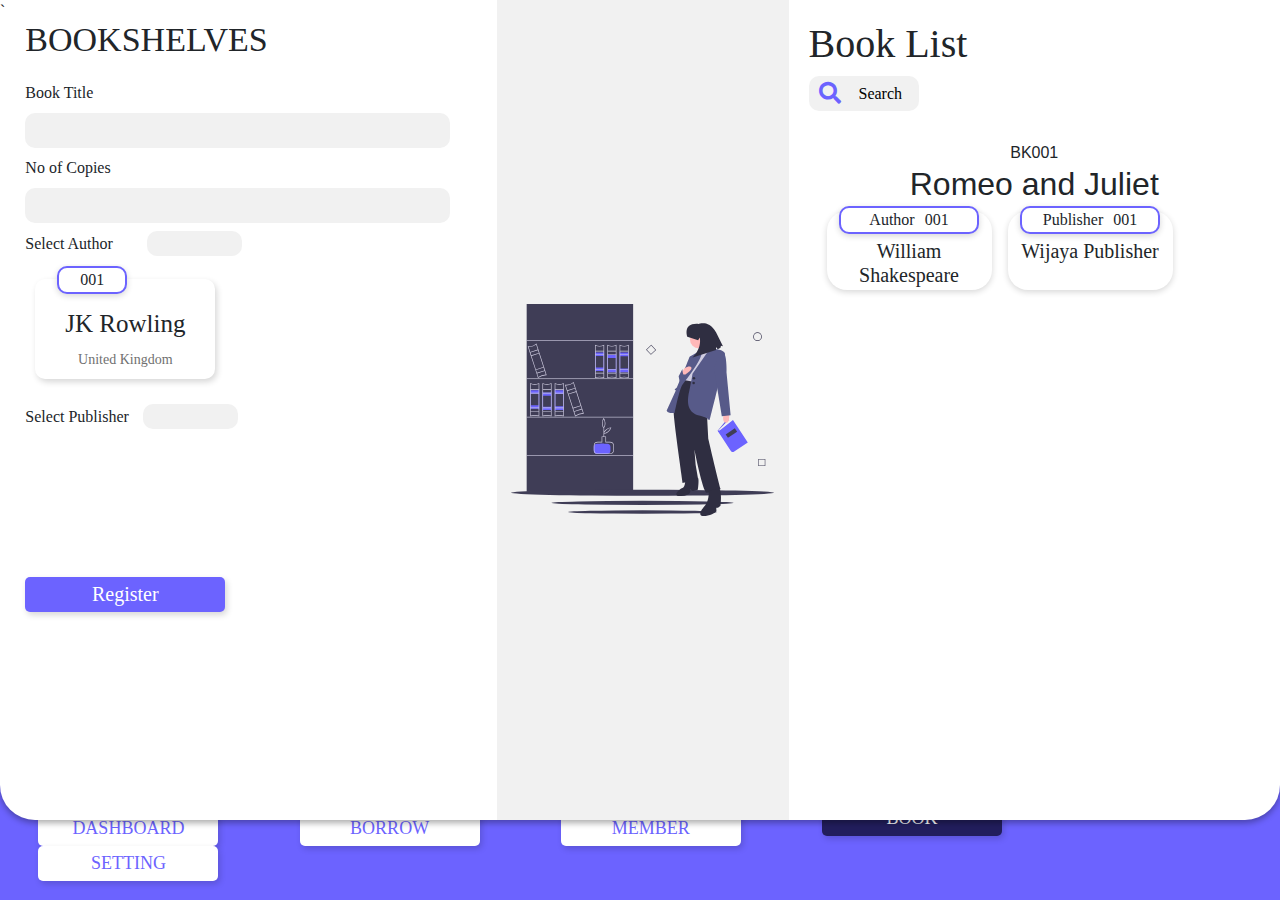
==== public_html/book.html @ 6130db79 "Initial commit" ====
<!DOCTYPE html>
<html lang="en">
<head>
    <meta charset="UTF-8">
    <title>Bookshelves | LMS</title>
    <meta name="viewport" content="width=device-width, initial-scale=1.0">
    <link rel="stylesheet" href="https://use.fontawesome.com/releases/v5.10.1/css/all.css">
    <link rel="stylesheet" href="https://stackpath.bootstrapcdn.com/bootstrap/4.4.1/css/bootstrap.min.css">
    <link rel="stylesheet" href="css/book.css">
    <link rel="stylesheet" href="css/common.css">
</head>
<body>
<main>`
    <section>
        <article id="arc-form">
            <div id="div-form">
                <h1>BOOKSHELVES</h1>
                <form id="bookForm">
                    <label for="txtBookTitle">Book Title</label>
                    <input type="text" name="bookTitle" class="txt-field" id="txtBookTitle">
                    <label for="txtCopies">No of Copies</label>
                    <input type="text" name="copies" class="txt-field" id="txtCopies">
                    <label for="txtAuthor" style="margin-right: 30px">Select Author</label>
                    <input type="text" class="sm-txt" id="txtAuthor">
                    <div class="author-card">
                        <div>
                            <div>
                                <div>001</div>
                                <h2>JK Rowling</h2>
                                <h4>United Kingdom</h4>
                            </div>
                        </div>
                    </div>
                    <label for="txtPublisher" style="margin-right: 10px">Select Publisher</label>
                    <input type="text" class="sm-txt" id="txtPublisher">
                    <div class="pub-card">
                        <div>
                            <div>
                                <div>001</div>
                                <h2>Wijaya Publications</h2>
                                <h4>Colombo</h4>
                            </div>
                        </div>
                    </div>
                    <div>
                        <button id="btnREG" type="button">Register</button>
                        <button id="btnDelete" type="button">Remove</button>
                    </div>
                </form>
            </div>
        </article>
    </section>
    <section id="sec-img">
        <img src="assets.img/undraw_bookshelves_xekd.svg" alt="" width="90%">
    </section>
    <section>
        <article id="arc-list">
            <div id="div-search">
                <h1>Book List</h1>
                <form>
                    <div id="searchMem">
                        <i class="fas fa-search"></i>
                        <input type="text" placeholder="Search" class="txt-field">
                    </div>
                </form>
            </div>
            <div id="listMem">
                <div>
                    <div>
                        <div>BK001</div>
                        <h2>Romeo and Juliet</h2>
                        <div class="inner-cards">
                            <div>
                                <div><h4>Author</h4><h5>001</h5></div>
                                <h3>William Shakespeare</h3>
                            </div>
                            <div>
                                <div><h4>Publisher</h4><h5>001</h5></div>
                                <h3>Wijaya Publisher</h3>
                            </div>
                        </div>
                    </div>
                </div>
            </div>
        </article>
    </section>
</main>
<footer>
    <div>
        <form>
            <button id="Menu-DB" type="button">DASHBOARD</button>
            <button id="Menu-BW" type="button">BORROW</button>
            <button id="Menu-MB" type="button">MEMBER</button>
            <button id="Menu-BK" type="button" class="current-ui">BOOK</button>
            <button id="Menu-ST" type="button">SETTING</button>
            <!--            <button type="submit" id="btnUser">user</button>-->
        </form>
    </div>
</footer>
<script src="https://code.jquery.com/jquery-3.4.1.min.js"></script>
<script src="jsControllers/BookController.js"></script>
<script src="jsControllers/CommonController.js"></script>
</body>
</html>
---- public_html/css/book.css ----
#arc-form {
    padding: 20px;
    padding-right: 0;
}

#div-form {
    /*padding: 20px;*/
}

#div-form > h1 {
    font-family: Ethnocentric;
    font-size: 34px;
}

#div-form > form {
    margin-top: 20px;
    /*background-color: red;*/
}

#div-form > form > label {
    font-family: "PT Sans";
}

#div-form > form > input {
    margin-bottom: 8px;
}

#div-form > form > div > button {
    width: 200px;
    height: 35px;
    border: none;
    border-radius: 5px;
    background: #6c63ff;
    box-shadow: 2px 3px 6px rgba(0, 0, 0, 0.16);
    color: white;
    font-family: Ethnocentric;
    font-size: 20px;
}

.author-card{
    width: 100%;
    height: 130px;
    margin-bottom: 10px;
    overflow-x: auto;
    padding-left: 500px;
    transition: padding-left 1s;
    /*display: flex;*/
    /*background: #f1f1f1;*/
}

.author-card::-webkit-scrollbar {
    height: 5px;
}

.author-card::-webkit-scrollbar-track {
    border-radius: 10px;
    box-shadow: inset 0 0 6px rgba(0, 0, 0, 0.3);
}

.author-card::-webkit-scrollbar-thumb {
    border-radius: 10px;
    background-color: #6c63ff;
    outline: 1px solid slategrey;
}

.author-card>div{
    width: max-content;
    display: flex;
}

.author-card>div>div{
    position: relative;
    border: 2px solid #ffffff;
    max-width: fit-content;
    min-width: 180px;
    height: 100px;
    margin: 0 10px;
    margin-top: 15px;
    background-color: #ffffff;
    border-radius: 10px;
    box-shadow: 2px 3px 6px rgba(0, 0, 0, 0.16);
    position: relative;
    cursor: pointer;
    transition: box-shadow .5s;
}

.author-card > div>div:hover {
    box-shadow: 0px 0px 6px 3px #6c63ff70;
}

.author-card>div>div>:nth-child(1){
    position: relative;
    top: -15px;
    left: 20px;
    background: white;
    width: 70px;
    border: 2px solid #6c63ff;
    box-shadow: 0px 2px 6px rgba(0, 0, 0, 0.16);
    border-radius: 10px;
    font-family: Broadway;
    text-align: center;
}

.author-card>div>div>:nth-child(2){
    text-align: center;
    margin: 0 5px;
    font-family: Righteous;
    font-size: 25px;
}

.author-card>div>div>:nth-child(3){
    width: 100%;
    font-size: 14px;
    text-align: center;
    font-family: Righteous;
    position: absolute;
    bottom: 0px;
    color: #707070;
}
/*===================================================*/

.pub-card{
    width: 100%;
    height: 130px;
    margin-bottom: 10px;
    overflow-x: auto;
    padding-left: 500px;
    transition: padding-left 1s;
    /*display: flex;*/
    /*background: #f1f1f1;*/
}

.pub-card::-webkit-scrollbar {
    height: 5px;
}

.pub-card::-webkit-scrollbar-track {
    border-radius: 10px;
    box-shadow: inset 0 0 6px rgba(0, 0, 0, 0.3);
}

.pub-card::-webkit-scrollbar-thumb {
    border-radius: 10px;
    background-color: #6c63ff;
    outline: 1px solid slategrey;
}

.pub-card>div{
    width: max-content;
    display: flex;
}

.pub-card>div>div{
    min-width: 180px;
    max-width: fit-content;
    height: 100px;
    margin: 0 10px;
    margin-top: 15px;
    background-color: #ffffff;
    border: 2px solid #ffffff;
    border-radius: 10px;
    box-shadow: 2px 3px 6px rgba(0, 0, 0, 0.16);
    position: relative;
    cursor: pointer;
    transition: box-shadow .5s;
}

.pub-card > div>div:hover {
    box-shadow: 0px 0px 6px 3px #6c63ff70;
}

.pub-card>div>div>:nth-child(1){
    position: relative;
    top: -15px;
    left: 20px;
    background: white;
    width: 70px;
    border: 2px solid #6c63ff;
    box-shadow: 0px 2px 6px rgba(0, 0, 0, 0.16);
    border-radius: 10px;
    font-family: Broadway;
    text-align: center;
}

.pub-card>div>div>:nth-child(2){
    text-align: center;
    /*margin: 0;*/
    font-size: 25px;
    margin: 0 5px;
    font-family: Righteous;
}

.pub-card>div>div>:nth-child(3){
    width: 100%;
    font-size: 14px;
    text-align: center;
    font-family: Righteous;
    position: absolute;
    bottom: 0px;
    color: #707070;
}

/*===================================================*/
#arc-list {
    padding: 20px;
}

#div-search {
    position: relative;
}

#div-search > h1 {
    font-family: Ethnocentric;
}

#searchMem {
    position: relative;
}

#searchMem > i {
    font-size: 22px;
    position: absolute;
    margin: 6px 0;
    margin-left: 10px;
    color: #6c63ff;
}

#searchMem > input {
    width: 110px;
    padding-left: 50px;
    transition: width 1s;
}

#searchMem > input::placeholder {
    color: black;
    font-family: Righteous;
}

#searchMem > input:focus {
    width: 60%;
}

#listMem {
    padding-top: 500px;
    overflow-y: auto;
    margin: 0;
    margin-top: 20px;
    height: 30em;
    text-align: center;
    transition: padding-top .5s;
}

#listMem::-webkit-scrollbar {
    width: 5px;
}

#listMem::-webkit-scrollbar-track {
    border-radius: 10px;
    box-shadow: inset 0 0 6px rgba(0, 0, 0, 0.3);
}

#listMem::-webkit-scrollbar-thumb {
    border-radius: 10px;
    background-color: #6c63ff;
    outline: 1px solid slategrey;
}


.selectedBook{
    width: 100%;
    height: 180px;
    text-align: center;
}

.selectedBook>div{
    display: inline-block;
    width: 380px;
    height: 150px;
    border: 2px solid #ffffff;
    border-radius: 20px;
    background: #fff;
    box-shadow: 0px 2px 6px rgba(0, 0, 0, 0.16);
    text-align: left;
    margin: 20px 0;
    transition: box-shadow .5s;
    cursor: pointer;
}

.selectedBook>div:hover{
    box-shadow: 0px 0px 6px 3px #6c63ff70;
}

.selectedBook>div>:nth-child(1){
    position: relative;
    top: -15px;
    left: 20px;
    background: white;
    width: 70px;
    border: 2px solid #6c63ff;
    box-shadow: 0px 2px 6px rgba(0, 0, 0, 0.16);
    border-radius: 10px;
    font-family: Broadway;
    text-align: center;
}

.selectedBook>div>:nth-child(2){
    font-size: 20px;
    position: relative;
    top: -8px;
    font-family: Ethnocentric;
    margin-left: 15px;
}

.inner-cards{
    display: flex;
    padding: 0 10px;
}

.inner-cards>div{
    width: 165px;
    min-width: 165px;
    box-shadow: 0px 2px 6px rgba(0, 0, 0, 0.16);
    border-radius: 20px;
    height: 79px;
    margin: 0 8px;
    text-align: center;
}

.inner-cards>div>div {
    margin-top: 10px;
    position: relative;
    top: -15px;
    display: inline-block;
    background: white;
    width: 140px;
    border: 2px solid #6c63ff;
    box-shadow: 0px 2px 6px rgba(0, 0, 0, 0.16);
    border-radius: 10px;
    text-align: center;
}

.inner-cards>div>div>:nth-child(1){
    font-size: 16px;
    display: inline;
    font-family: Righteous;
}

.inner-cards>div>div>:nth-child(2){
    display: inline;
    font-size: 16px;
    margin-left: 10px;
    font-family: Broadway;
}

.inner-cards>div>h3{
    text-align: center;
    font-family: Righteous;
    font-size: 20px;
    position: relative;
    top: -10px;
}
---- public_html/css/common.css ----
body {
    overflow-y: hidden;
    height: 100vh;
}

main {
    width: 100%;
    height: calc(100vh - 80px);
    background: white;
    position: relative;
    border-bottom-left-radius: 35px;
    border-bottom-right-radius: 35px;
    z-index: 1;
    display: flex;
    box-shadow: 0px 3px 6px rgba(0, 0, 0, 0.33);
}

main > section {
    width: 34%;
}

main > section:nth-child(1) {
    width: 32%;
    border-bottom-left-radius: 35px;
    min-width: 491.513px;
}

main > section:nth-child(2) {
    background: #F1F1F1;
    position: relative;
}

#sec-img > img {
    position: absolute;
    top: 0;
    bottom: 0;
    left: 0;
    right: 0;
    margin: auto;
}


main > section:nth-child(3) {
    border-bottom-right-radius: 35px;
    min-width: 491.513px;
}


footer {
    position: absolute;
    bottom: 0;
    width: 100%;
    height: 16vh;
    min-height: 100px;
    background: #6c63ff;
}

footer>div{
    position: relative;
    width: 100%;
    top: 55px;
}

footer>div>form>button{
    font-size: 18px;
    position: relative;
    width: 180px;
    margin: 0 3%;
    height: 35px;
    border-radius: 5px;
    background: #fff;
    border: none;
    box-shadow: 2px 3px 6px rgba(0, 0, 0, 0.16);
    color: #6c63ff;
    font-family: Ethnocentric;
}

footer>div>form>button:focus{
    outline: none;
}

.current-ui{
    top: -10px;
    background: #221e5d;
    color: white;
}

.txt-field{
    display: block;
    width: 90%;
    height: 35px;
    border-radius: 10px;
    background: #f1f1f1;
    border: none;
    outline: none;
    padding-left: 10px;
    transition: box-shadow .5s;
}

.txt-field:hover{
    box-shadow: 0px 0px 6px rgba(108, 99, 255, 0.47);
}

.txt-field:focus{
    background: #fff!important;
    border: 2px solid #6c63ff!important;
    box-shadow: 0px 0px 6px rgba(108, 99, 255, 0.47);
}

.sm-txt{
    width: 20%;
    height: 25px;
    border-radius: 10px;
    background: #f1f1f1;
    border: none;
    outline: none;
    padding-left: 10px;
    transition: box-shadow .5s;
    font-size: 15px;
}

.sm-txt:hover{
    box-shadow: 0px 0px 6px rgba(108, 99, 255, 0.47);
}

.sm-txt:focus{
    background: #fff!important;
    border: 2px solid #6c63ff!important;
    box-shadow: 0px 0px 6px rgba(108, 99, 255, 0.47);
}

#btnDelete{
    width: 160px!important;
    margin-left: 30px;
    color: #FF206E!important;
    background-color: #ffffff!important;
    border: 2px solid #FF206E!important;
    display: none;
}

/*.notification{*/
/*    width: 500px;*/
/*    height: 300px;*/
/*    background-color: #6c63ff;*/
/*    position: absolute;*/
/*    z-index: 11;*/
/*    top: 0;*/
/*    bottom: 0;*/
/*    left: 0;*/
/*    right: 0;*/
/*    margin: auto;*/
/*}*/
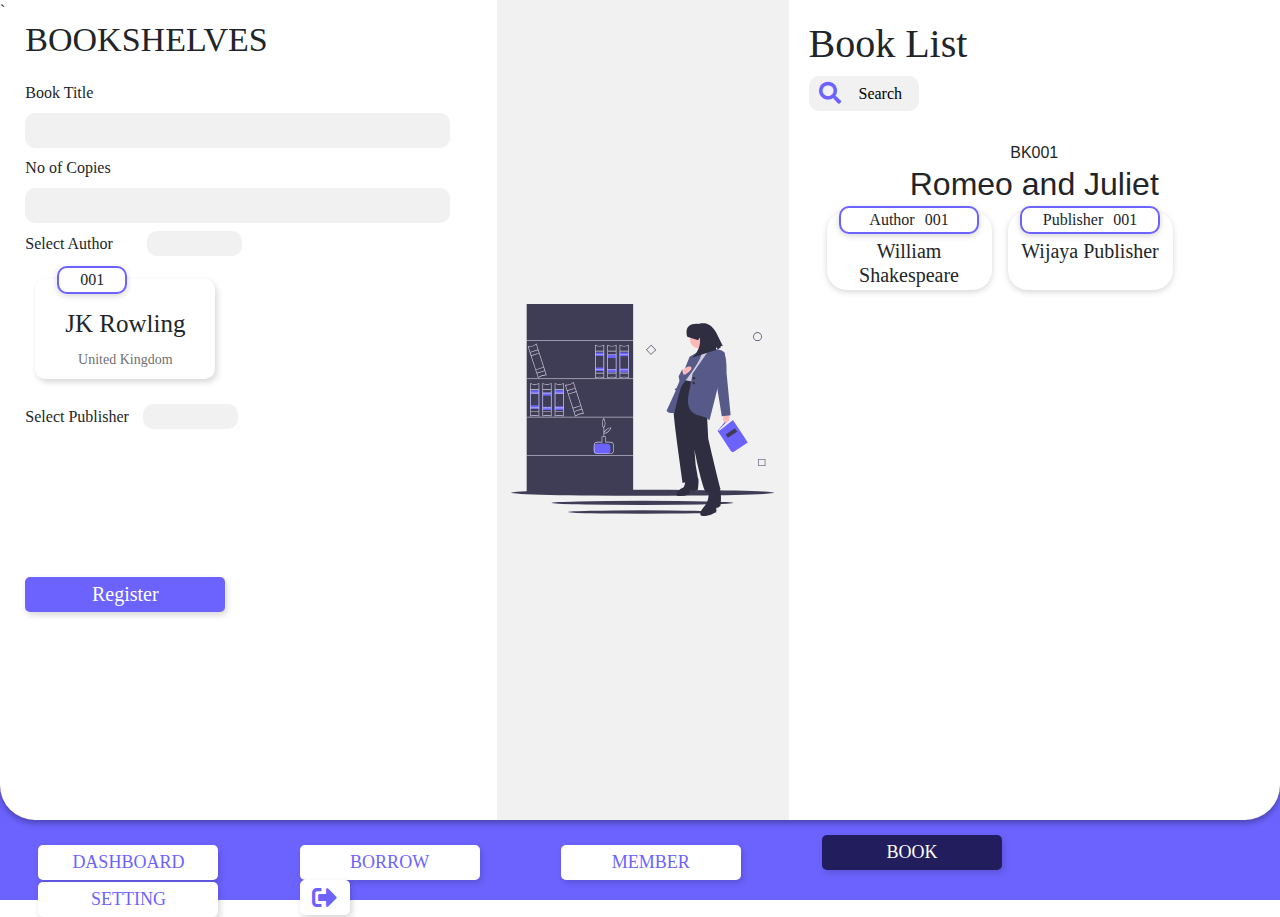
==== commit 34245f14: "Initial Commit" ====
--- a/public_html/book.html
+++ b/public_html/book.html
@@ -6,6 +6,7 @@
     <meta name="viewport" content="width=device-width, initial-scale=1.0">
     <link rel="stylesheet" href="https://use.fontawesome.com/releases/v5.10.1/css/all.css">
     <link rel="stylesheet" href="https://stackpath.bootstrapcdn.com/bootstrap/4.4.1/css/bootstrap.min.css">
+    <link href="assets/img/Louise-French-Time-Out_featured-illustration(1).png" rel="icon">
     <link rel="stylesheet" href="css/book.css">
     <link rel="stylesheet" href="css/common.css">
 </head>
@@ -32,7 +33,7 @@
                         </div>
                     </div>
                     <label for="txtPublisher" style="margin-right: 10px">Select Publisher</label>
-                    <input type="text" class="sm-txt" id="txtPublisher">
+                    <input class="sm-txt" id="txtPublisher" name="searchPublisher" type="text">
                     <div class="pub-card">
                         <div>
                             <div>
@@ -51,7 +52,7 @@
         </article>
     </section>
     <section id="sec-img">
-        <img src="assets.img/undraw_bookshelves_xekd.svg" alt="" width="90%">
+        <img alt="" src="assets/img/undraw_bookshelves_xekd.svg" width="90%">
     </section>
     <section>
         <article id="arc-list">
@@ -93,7 +94,7 @@
             <button id="Menu-MB" type="button">MEMBER</button>
             <button id="Menu-BK" type="button" class="current-ui">BOOK</button>
             <button id="Menu-ST" type="button">SETTING</button>
-            <!--            <button type="submit" id="btnUser">user</button>-->
+            <button id="btnUser" type="button"><i class="fas fa-sign-out-alt"></i></button>
         </form>
     </div>
 </footer>
--- a/public_html/css/common.css
+++ b/public_html/css/common.css
@@ -8,10 +8,12 @@
     height: calc(100vh - 80px);
     background: white;
     position: relative;
+    top: -750px;
     border-bottom-left-radius: 35px;
     border-bottom-right-radius: 35px;
     z-index: 1;
     display: flex;
+    transition: top 1s;
     box-shadow: 0px 3px 6px rgba(0, 0, 0, 0.33);
 }
 
@@ -50,15 +52,15 @@
     position: absolute;
     bottom: 0;
     width: 100%;
-    height: 16vh;
+    height: 100vh;
     min-height: 100px;
     background: #6c63ff;
 }
 
-footer>div{
+footer>div {
     position: relative;
+    top: calc(100vh - 55px);;
     width: 100%;
-    top: 55px;
 }
 
 footer>div>form>button{
@@ -129,14 +131,27 @@
     box-shadow: 0px 0px 6px rgba(108, 99, 255, 0.47);
 }
 
-#btnDelete{
-    width: 160px!important;
+#btnDelete {
+    width: 160px !important;
     margin-left: 30px;
-    color: #FF206E!important;
-    background-color: #ffffff!important;
-    border: 2px solid #FF206E!important;
+    color: #FF206E !important;
+    background-color: #ffffff !important;
+    border: 2px solid #FF206E !important;
     display: none;
 }
+
+
+#btnUser {
+    width: 50px !important;
+}
+
+#btnUser > i {
+    position: relative;
+    top: 2px;
+    font-size: 25px;
+    color: #6c63ff;
+}
+
 
 /*.notification{*/
 /*    width: 500px;*/
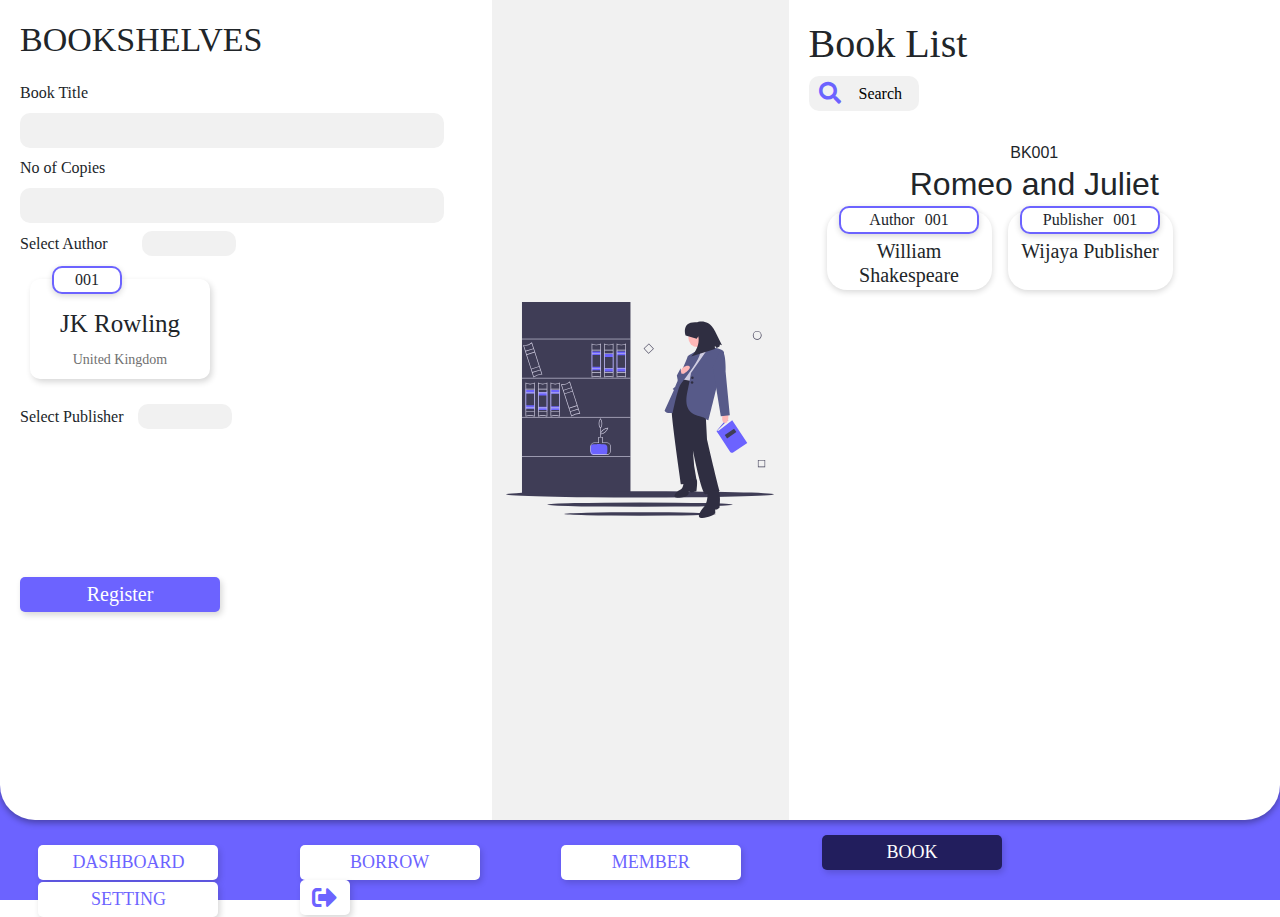
==== commit 201fdd23: "Initial Commit" ====
--- a/public_html/book.html
+++ b/public_html/book.html
@@ -11,7 +11,8 @@
     <link rel="stylesheet" href="css/common.css">
 </head>
 <body>
-<main>`
+<div id="logoutAnimation"></div>
+<main>
     <section>
         <article id="arc-form">
             <div id="div-form">
--- a/public_html/css/common.css
+++ b/public_html/css/common.css
@@ -153,6 +153,17 @@
 }
 
 
+#logoutAnimation {
+    width: 0vw;
+    height: 100vh;
+    position: absolute;
+    top: 0;
+    left: 0;
+    background-color: #6c63ff;
+    z-index: 10;
+    transition: width 1s;
+}
+
 /*.notification{*/
 /*    width: 500px;*/
 /*    height: 300px;*/
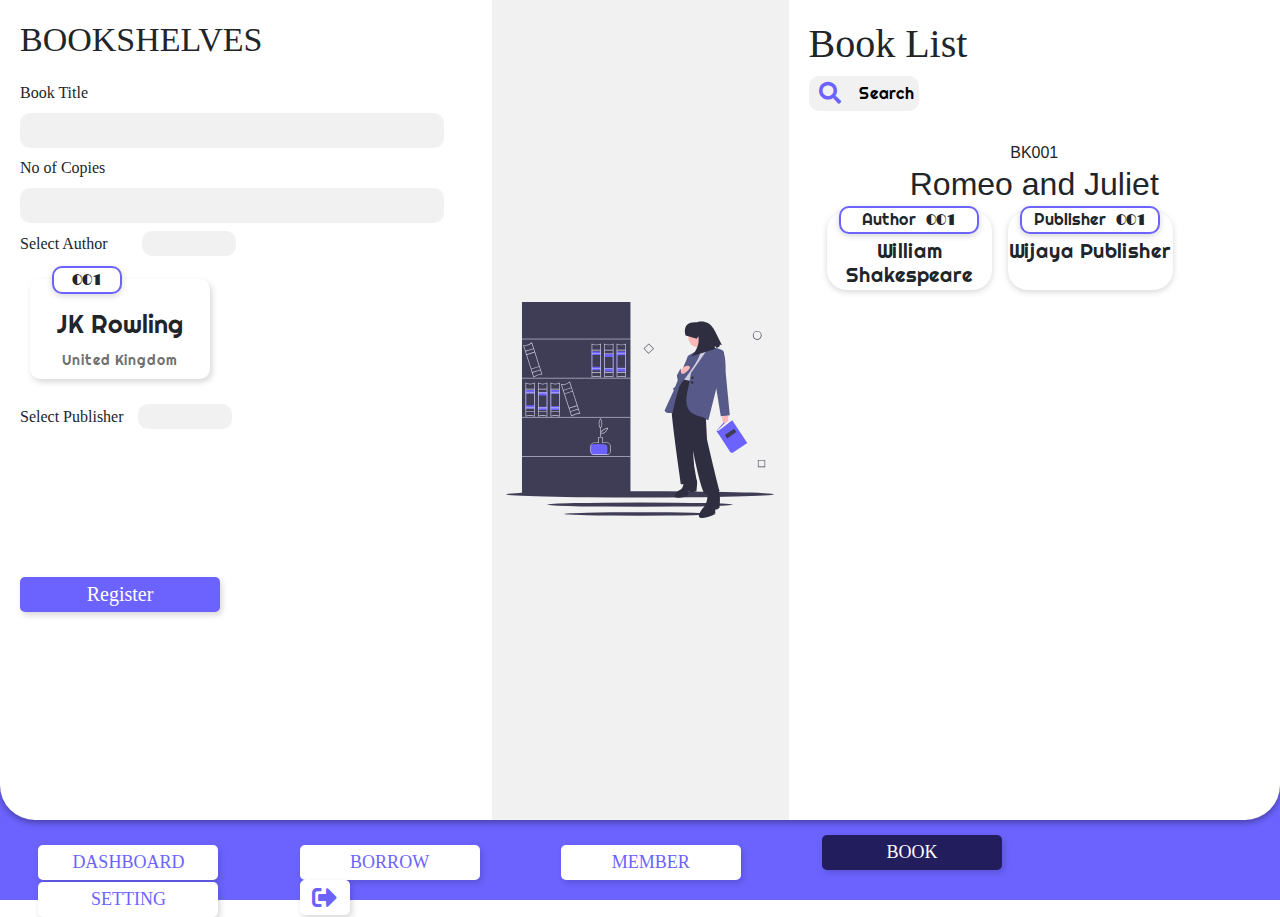
==== commit 67b99ead: "Initial Commit" ====
--- a/public_html/book.html
+++ b/public_html/book.html
@@ -4,6 +4,7 @@
     <meta charset="UTF-8">
     <title>Bookshelves | LMS</title>
     <meta name="viewport" content="width=device-width, initial-scale=1.0">
+    <link href="https://fonts.googleapis.com/css?family=Righteous&display=swap" rel="stylesheet">
     <link rel="stylesheet" href="https://use.fontawesome.com/releases/v5.10.1/css/all.css">
     <link rel="stylesheet" href="https://stackpath.bootstrapcdn.com/bootstrap/4.4.1/css/bootstrap.min.css">
     <link href="assets/img/Louise-French-Time-Out_featured-illustration(1).png" rel="icon">
--- a/public_html/css/book.css
+++ b/public_html/css/book.css
@@ -9,7 +9,7 @@
 }
 
 #div-form > h1 {
-    font-family: Ethnocentric;
+    font-family: "Ethnocentric";
     font-size: 34px;
 }
 
@@ -34,7 +34,7 @@
     background: #6c63ff;
     box-shadow: 2px 3px 6px rgba(0, 0, 0, 0.16);
     color: white;
-    font-family: Ethnocentric;
+    font-family: "Ethnocentric";
     font-size: 20px;
 }
 
@@ -89,7 +89,7 @@
     box-shadow: 0px 0px 6px 3px #6c63ff70;
 }
 
-.author-card>div>div>:nth-child(1){
+.author-card>div>div>:nth-child(1) {
     position: relative;
     top: -15px;
     left: 20px;
@@ -98,22 +98,22 @@
     border: 2px solid #6c63ff;
     box-shadow: 0px 2px 6px rgba(0, 0, 0, 0.16);
     border-radius: 10px;
-    font-family: Broadway;
-    text-align: center;
-}
-
-.author-card>div>div>:nth-child(2){
+    font-family: "Broadway-rg";
+    text-align: center;
+}
+
+.author-card>div>div>:nth-child(2) {
     text-align: center;
     margin: 0 5px;
-    font-family: Righteous;
+    font-family: 'Righteous', cursive;
     font-size: 25px;
 }
 
-.author-card>div>div>:nth-child(3){
+.author-card>div>div>:nth-child(3) {
     width: 100%;
     font-size: 14px;
     text-align: center;
-    font-family: Righteous;
+    font-family: 'Righteous', cursive;
     position: absolute;
     bottom: 0px;
     color: #707070;
@@ -170,7 +170,7 @@
     box-shadow: 0px 0px 6px 3px #6c63ff70;
 }
 
-.pub-card>div>div>:nth-child(1){
+.pub-card>div>div>:nth-child(1) {
     position: relative;
     top: -15px;
     left: 20px;
@@ -179,23 +179,23 @@
     border: 2px solid #6c63ff;
     box-shadow: 0px 2px 6px rgba(0, 0, 0, 0.16);
     border-radius: 10px;
-    font-family: Broadway;
-    text-align: center;
-}
-
-.pub-card>div>div>:nth-child(2){
+    font-family: "Broadway-rg";
+    text-align: center;
+}
+
+.pub-card>div>div>:nth-child(2) {
     text-align: center;
     /*margin: 0;*/
     font-size: 25px;
     margin: 0 5px;
-    font-family: Righteous;
-}
-
-.pub-card>div>div>:nth-child(3){
+    font-family: 'Righteous', cursive;
+}
+
+.pub-card>div>div>:nth-child(3) {
     width: 100%;
     font-size: 14px;
     text-align: center;
-    font-family: Righteous;
+    font-family: 'Righteous', cursive;
     position: absolute;
     bottom: 0px;
     color: #707070;
@@ -211,7 +211,7 @@
 }
 
 #div-search > h1 {
-    font-family: Ethnocentric;
+    font-family: "Ethnocentric";
 }
 
 #searchMem {
@@ -234,7 +234,7 @@
 
 #searchMem > input::placeholder {
     color: black;
-    font-family: Righteous;
+    font-family: 'Righteous', cursive;
 }
 
 #searchMem > input:focus {
@@ -291,7 +291,7 @@
     box-shadow: 0px 0px 6px 3px #6c63ff70;
 }
 
-.selectedBook>div>:nth-child(1){
+.selectedBook>div>:nth-child(1) {
     position: relative;
     top: -15px;
     left: 20px;
@@ -300,15 +300,15 @@
     border: 2px solid #6c63ff;
     box-shadow: 0px 2px 6px rgba(0, 0, 0, 0.16);
     border-radius: 10px;
-    font-family: Broadway;
-    text-align: center;
-}
-
-.selectedBook>div>:nth-child(2){
+    font-family: "Broadway-rg";
+    text-align: center;
+}
+
+.selectedBook>div>:nth-child(2) {
     font-size: 20px;
     position: relative;
     top: -8px;
-    font-family: Ethnocentric;
+    font-family: "Ethnocentric";
     margin-left: 15px;
 }
 
@@ -340,22 +340,22 @@
     text-align: center;
 }
 
-.inner-cards>div>div>:nth-child(1){
+.inner-cards>div>div>:nth-child(1) {
     font-size: 16px;
     display: inline;
-    font-family: Righteous;
-}
-
-.inner-cards>div>div>:nth-child(2){
+    font-family: 'Righteous', cursive;
+}
+
+.inner-cards>div>div>:nth-child(2) {
     display: inline;
     font-size: 16px;
     margin-left: 10px;
-    font-family: Broadway;
-}
-
-.inner-cards>div>h3{
-    text-align: center;
-    font-family: Righteous;
+    font-family: "Broadway-rg";
+}
+
+.inner-cards>div>h3 {
+    text-align: center;
+    font-family: 'Righteous', cursive;
     font-size: 20px;
     position: relative;
     top: -10px;
--- a/public_html/css/common.css
+++ b/public_html/css/common.css
@@ -1,3 +1,13 @@
+@font-face {
+    font-family: "Ethnocentric-rg";
+    src: url("../assets/font/ethnocentric rg.ttf") format("opentype");
+}
+
+@font-face {
+    font-family: "Broadway-rg";
+    src: url("../assets/font/Broadway Regular.ttf") format("truetype");
+}
+
 body {
     overflow-y: hidden;
     height: 100vh;
@@ -57,13 +67,13 @@
     background: #6c63ff;
 }
 
-footer>div {
+footer > div {
     position: relative;
     top: calc(100vh - 55px);;
     width: 100%;
 }
 
-footer>div>form>button{
+footer > div > form > button {
     font-size: 18px;
     position: relative;
     width: 180px;
@@ -74,20 +84,20 @@
     border: none;
     box-shadow: 2px 3px 6px rgba(0, 0, 0, 0.16);
     color: #6c63ff;
-    font-family: Ethnocentric;
+    font-family: "Ethnocentric";
 }
 
-footer>div>form>button:focus{
+footer > div > form > button:focus {
     outline: none;
 }
 
-.current-ui{
+.current-ui {
     top: -10px;
     background: #221e5d;
     color: white;
 }
 
-.txt-field{
+.txt-field {
     display: block;
     width: 90%;
     height: 35px;
@@ -99,17 +109,17 @@
     transition: box-shadow .5s;
 }
 
-.txt-field:hover{
+.txt-field:hover {
     box-shadow: 0px 0px 6px rgba(108, 99, 255, 0.47);
 }
 
-.txt-field:focus{
-    background: #fff!important;
-    border: 2px solid #6c63ff!important;
+.txt-field:focus {
+    background: #fff !important;
+    border: 2px solid #6c63ff !important;
     box-shadow: 0px 0px 6px rgba(108, 99, 255, 0.47);
 }
 
-.sm-txt{
+.sm-txt {
     width: 20%;
     height: 25px;
     border-radius: 10px;
@@ -121,13 +131,13 @@
     font-size: 15px;
 }
 
-.sm-txt:hover{
+.sm-txt:hover {
     box-shadow: 0px 0px 6px rgba(108, 99, 255, 0.47);
 }
 
-.sm-txt:focus{
-    background: #fff!important;
-    border: 2px solid #6c63ff!important;
+.sm-txt:focus {
+    background: #fff !important;
+    border: 2px solid #6c63ff !important;
     box-shadow: 0px 0px 6px rgba(108, 99, 255, 0.47);
 }
 
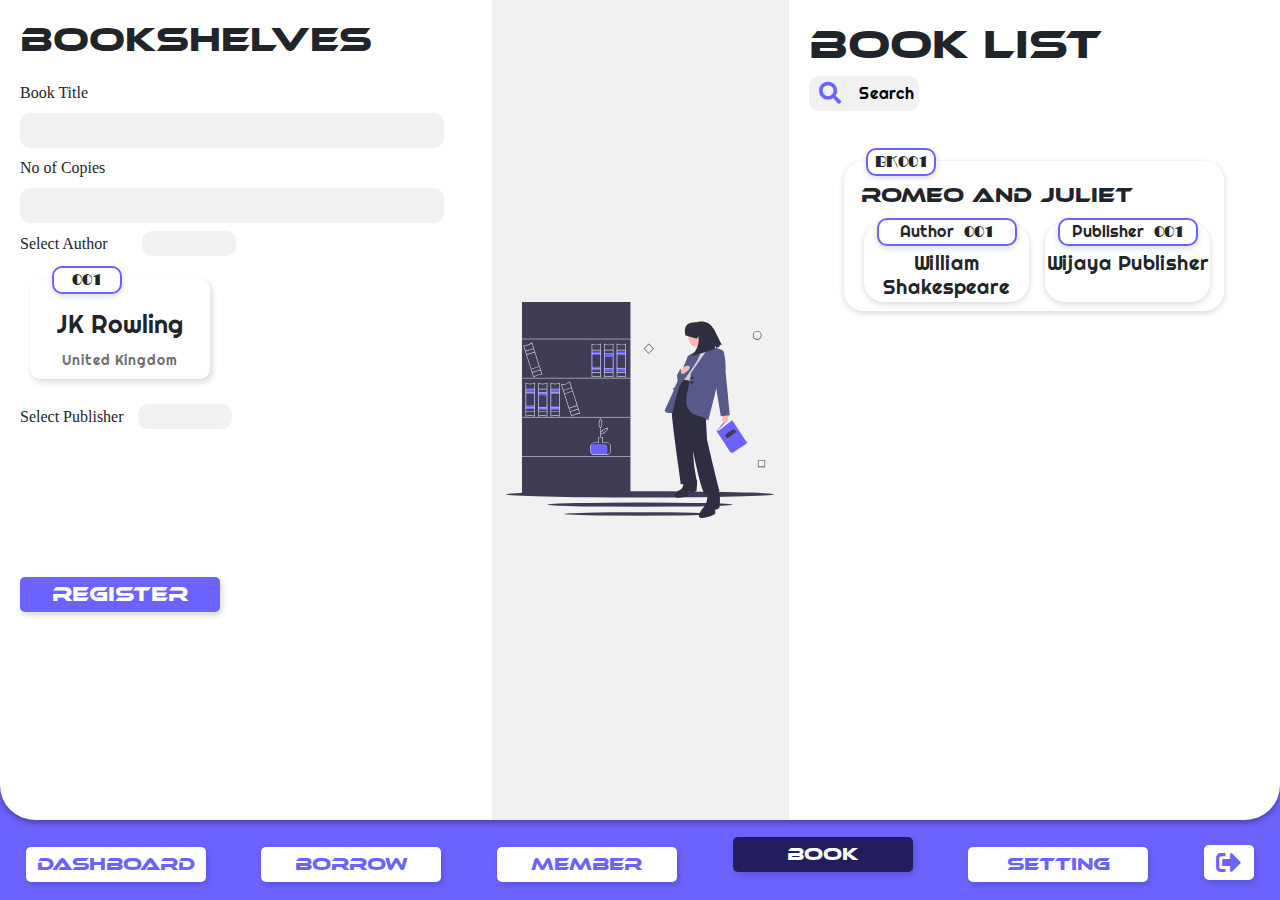
==== commit f0dbc905: "Responsive Design" ====
--- a/public_html/book.html
+++ b/public_html/book.html
@@ -3,6 +3,7 @@
 <head>
     <meta charset="UTF-8">
     <title>Bookshelves | LMS</title>
+    <meta content="#6c63ff" name="theme-color">
     <meta name="viewport" content="width=device-width, initial-scale=1.0">
     <link href="https://fonts.googleapis.com/css?family=Righteous&display=swap" rel="stylesheet">
     <link rel="stylesheet" href="https://use.fontawesome.com/releases/v5.10.1/css/all.css">
@@ -10,6 +11,8 @@
     <link href="assets/img/Louise-French-Time-Out_featured-illustration(1).png" rel="icon">
     <link rel="stylesheet" href="css/book.css">
     <link rel="stylesheet" href="css/common.css">
+    <link href="css/media/common.css" rel="stylesheet">
+    <link href="css/media/book.css" rel="stylesheet">
 </head>
 <body>
 <div id="logoutAnimation"></div>
@@ -68,7 +71,7 @@
                 </form>
             </div>
             <div id="listMem">
-                <div>
+                <div class="selectedBook">
                     <div>
                         <div>BK001</div>
                         <h2>Romeo and Juliet</h2>
@@ -97,6 +100,7 @@
             <button id="Menu-BK" type="button" class="current-ui">BOOK</button>
             <button id="Menu-ST" type="button">SETTING</button>
             <button id="btnUser" type="button"><i class="fas fa-sign-out-alt"></i></button>
+            <div class="upDown"><i class="fas fa-sort-up"></i></div>
         </form>
     </div>
 </footer>
--- a/public_html/css/book.css
+++ b/public_html/css/book.css
@@ -9,7 +9,7 @@
 }
 
 #div-form > h1 {
-    font-family: "Ethnocentric";
+    font-family: "Ethnocentric-rg";
     font-size: 34px;
 }
 
@@ -34,7 +34,7 @@
     background: #6c63ff;
     box-shadow: 2px 3px 6px rgba(0, 0, 0, 0.16);
     color: white;
-    font-family: "Ethnocentric";
+    font-family: "Ethnocentric-rg";
     font-size: 20px;
 }
 
@@ -211,7 +211,7 @@
 }
 
 #div-search > h1 {
-    font-family: "Ethnocentric";
+    font-family: "Ethnocentric-rg";
 }
 
 #searchMem {
@@ -308,7 +308,7 @@
     font-size: 20px;
     position: relative;
     top: -8px;
-    font-family: "Ethnocentric";
+    font-family: "Ethnocentric-rg";
     margin-left: 15px;
 }
 
--- a/public_html/css/common.css
+++ b/public_html/css/common.css
@@ -39,6 +39,7 @@
 
 main > section:nth-child(2) {
     background: #F1F1F1;
+    min-width: 100px;
     position: relative;
 }
 
@@ -77,14 +78,14 @@
     font-size: 18px;
     position: relative;
     width: 180px;
-    margin: 0 3%;
+    margin: 0 2%;
     height: 35px;
     border-radius: 5px;
     background: #fff;
     border: none;
     box-shadow: 2px 3px 6px rgba(0, 0, 0, 0.16);
     color: #6c63ff;
-    font-family: "Ethnocentric";
+    font-family: "Ethnocentric-rg";
 }
 
 footer > div > form > button:focus {
@@ -186,3 +187,7 @@
 /*    right: 0;*/
 /*    margin: auto;*/
 /*}*/
+
+.upDown {
+    display: none;
+}--- a/public_html/css/media/common.css
+++ b/public_html/css/media/common.css
@@ -0,0 +1,136 @@
+@media all and (max-width: 1081px) and (min-width: 1000px) {
+    main > section:nth-child(1) {
+        border-right: 2px solid #6C63FF;
+        width: 50%;
+    }
+
+    main > section:nth-child(2) {
+        display: none;
+    }
+
+    main > section:nth-child(3) {
+        width: 50%;
+    }
+
+    footer {
+        /*display: none;*/
+    }
+
+    footer > div > form > button {
+        margin: 0 5px;
+    }
+
+    #btnUser {
+        display: none;
+    }
+}
+
+@media all and (max-width: 1000px) {
+
+    body {
+        overflow-y: unset;
+    }
+
+    main {
+        display: block;
+        /*width: 100%;*/
+        height: unset;
+        background: white;
+        position: relative;
+        top: -750px;
+        border-bottom-left-radius: unset;
+        border-bottom-right-radius: unset;
+        z-index: 1;
+        transition: top 1s;
+        box-shadow: unset;
+    }
+
+    main > section {
+        width: 100%;
+        height: 500px;
+        min-width: unset !important;
+    }
+
+    main > section:nth-child(1) {
+        border-right: none;
+        width: 100%;
+        height: 500px;
+    }
+
+    main > section:nth-child(3) {
+        width: 100%;
+        height: 500px;
+    }
+
+    #grid {
+        grid-template-columns: repeat(3, 1fr);
+        grid-gap: 20px;
+    }
+
+    #sec-img {
+        display: none;
+    }
+
+    footer {
+        display: block;
+        height: 460px;
+        top: -420px;
+        z-index: 1;
+        transition: top .8s, border-bottom-left-radius 1s, border-bottom-right-radius 1s;
+        /*border-bottom-left-radius: 35px;*/
+        /*border-bottom-right-radius: 35px;*/
+    }
+
+    footer > div {
+        position: unset;
+        top: 0;
+        width: 100%;
+    }
+
+    footer > div > form {
+        text-align: center;
+        width: 70%;
+        position: relative;
+        left: 0;
+        right: 0;
+        margin: auto;
+    }
+
+    footer > div > form > button {
+        position: relative;
+        left: -800px;
+        display: inline-block;
+        width: 100%;
+        height: 50px;
+        margin: 15px 0;
+        transition: left 0.8s;
+    }
+
+    .current-ui {
+        top: 0px;
+    }
+
+    #btnUser {
+        position: absolute !important;
+        right: -17%;
+        bottom: 12%;
+        left: unset;
+    }
+
+    .upDown {
+        display: block;
+        /* background: red; */
+        font-size: 60px;
+    }
+
+    .upDown > i {
+        color: white;
+        cursor: pointer;
+        transition: transform 1s, top .5s;
+        position: relative;
+        top: -20px;
+        transform: rotate(180deg);
+        text-shadow: -2px -3px 6px rgba(0, 0, 0, 0.3);
+    }
+
+}--- a/public_html/css/media/book.css
+++ b/public_html/css/media/book.css
@@ -0,0 +1,13 @@
+@media all and (max-width: 1000px) {
+    main > section:nth-child(1) {
+        height: 700px;
+    }
+
+    .author-card {
+        padding-left: 1000px;
+    }
+
+    .pub-card {
+        padding-left: 1000px;
+    }
+}